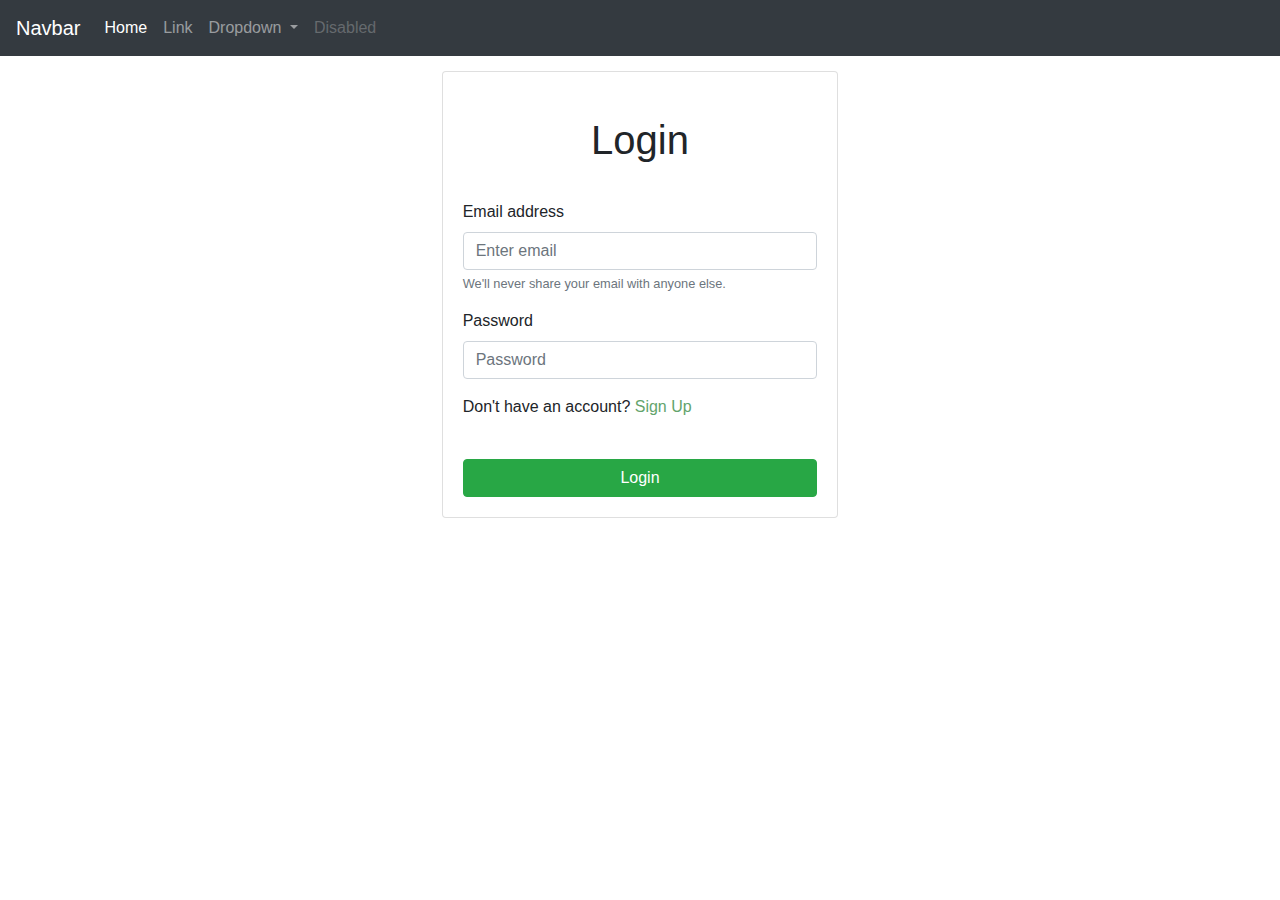
==== index.html @ 2ed1d75c "Initial commit" ====
<!DOCTYPE html>
<html lang="en">

<head>
    <meta charset="UTF-8">
    <meta name="viewport" content="width=device-width, initial-scale=1.0">
    <title>Blog It | Login</title>
    <link rel="stylesheet" href="css/style.css">
    <link rel="stylesheet" href="bootstrap-4.0.0-dist/css/bootstrap.css">
</head>

<body>
    <header>
        <nav class="navbar navbar-expand-lg navbar-dark bg-dark">
            <a class="navbar-brand" href="#">Navbar</a>
            <button class="navbar-toggler" type="button" data-toggle="collapse" data-target="#navbarSupportedContent"
                aria-controls="navbarSupportedContent" aria-expanded="false" aria-label="Toggle navigation">
                <span class="navbar-toggler-icon"></span>
            </button>

            <div class="collapse navbar-collapse" id="navbarSupportedContent">
                <ul class="navbar-nav mr-auto">
                    <li class="nav-item active">
                        <a class="nav-link" href="#">Home <span class="sr-only">(current)</span></a>
                    </li>
                    <li class="nav-item">
                        <a class="nav-link" href="#">Link</a>
                    </li>
                    <li class="nav-item dropdown">
                        <a class="nav-link dropdown-toggle" href="#" id="navbarDropdown" role="button"
                            data-toggle="dropdown" aria-haspopup="true" aria-expanded="false">
                            Dropdown
                        </a>
                        <div class="dropdown-menu" aria-labelledby="navbarDropdown">
                            <a class="dropdown-item" href="#">Action</a>
                            <a class="dropdown-item" href="#">Another action</a>
                            <div class="dropdown-divider"></div>
                            <a class="dropdown-item" href="#">Something else here</a>
                        </div>
                    </li>
                    <li class="nav-item">
                        <a class="nav-link disabled" href="#" tabindex="-1" aria-disabled="true">Disabled</a>
                    </li>
                </ul>
            </div>
        </nav>
    </header>
    <div class="container-fluid">
        <div class="row">
            <div class="col-md-4" id="form">
                <div class="card">
                    <div class="card-body">
                        <br>
                        <h1 class="card-title" style="text-align: center;">Login</h1>
                        <br>
                        <form>
                            <div class="form-group">
                                <label for="userInputEmail">Email address</label>
                                <input type="email" class="form-control" id="email"
                                    aria-describedby="emailHelp" placeholder="Enter email" name="email" required>
                                <small id="emailHelp" class="form-text text-muted">We'll never share your email with
                                    anyone
                                    else.</small>
                            </div>
                            <div class="form-group">
                                <label for="userInputPassword">Password</label>
                                <input type="password" class="form-control" id="password"
                                    placeholder="Password" name="password" required>
                            </div>
                            <p class="card-text">Don't have an account? <a href="signup.html"
                                    style="color: #63A46C;">Sign Up</a></p>
                            <br>
                            <button class="btn btn-block btn-success btn-submit" type="submit">Login</button>
                        </form>
                    </div>
                </div>
            </div>
        </div>

        <script src="js/script.js"></script>
        <script src="https://code.jquery.com/jquery-3.5.1.slim.min.js"
            integrity="sha384-DfXdz2htPH0lsSSs5nCTpuj/zy4C+OGpamoFVy38MVBnE+IbbVYUew+OrCXaRkfj" crossorigin="anonymous">
        </script>
        <script src="https://cdn.jsdelivr.net/npm/popper.js@1.16.0/dist/umd/popper.min.js"
            integrity="sha384-Q6E9RHvbIyZFJoft+2mJbHaEWldlvI9IOYy5n3zV9zzTtmI3UksdQRVvoxMfooAo" crossorigin="anonymous">
        </script>
        <script src="/bootstrap-4.0.0-dist/js/bootstrap.js"></script>
</body>

</html>
---- css/style.css ----
#form{
    margin: auto;
}

.row{
    margin-top: 15px;
}
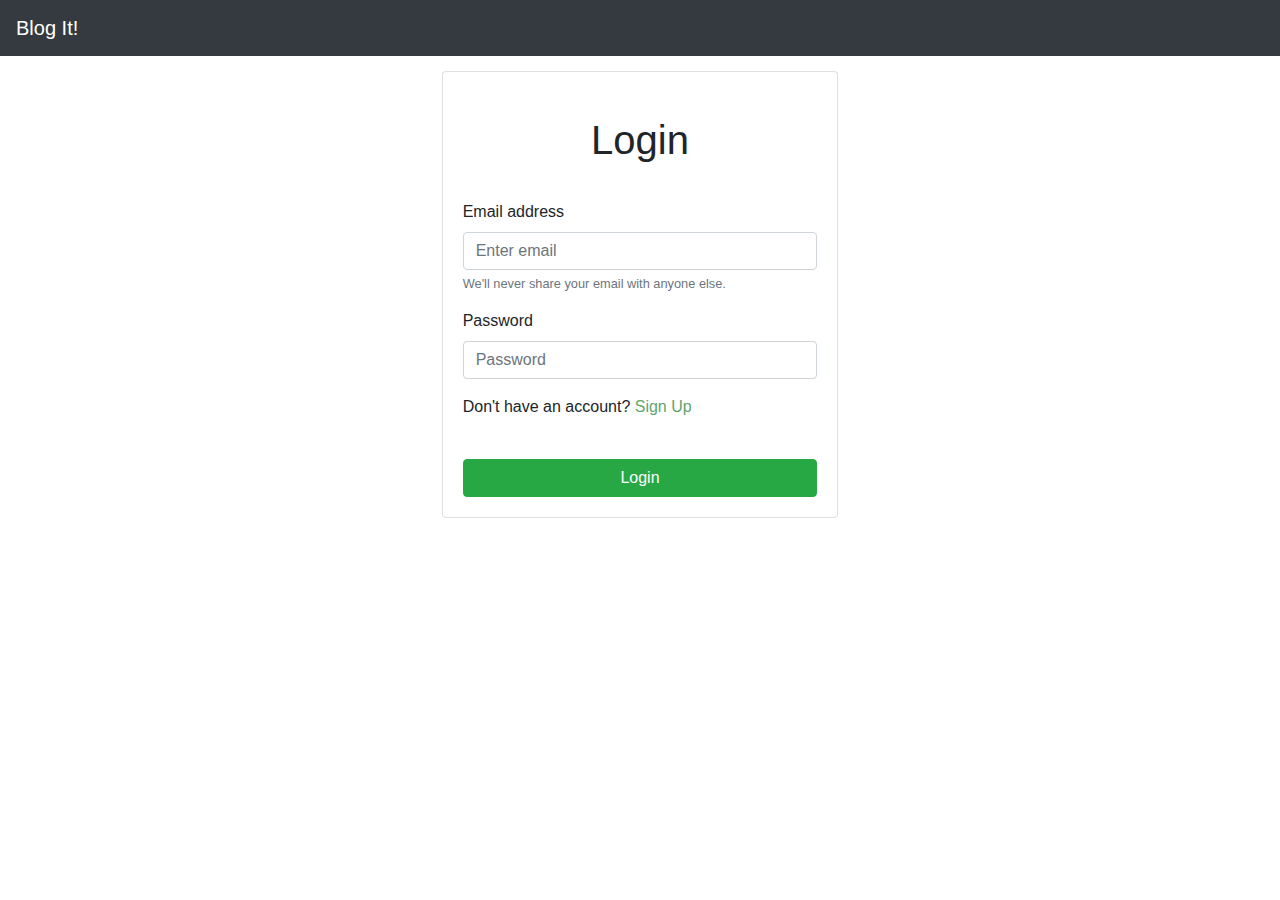
==== commit ecb61e4b: "Initial commit" ====
--- a/index.html
+++ b/index.html
@@ -12,37 +12,11 @@
 <body>
     <header>
         <nav class="navbar navbar-expand-lg navbar-dark bg-dark">
-            <a class="navbar-brand" href="#">Navbar</a>
+            <a class="navbar-brand" href="#">Blog It!</a>
             <button class="navbar-toggler" type="button" data-toggle="collapse" data-target="#navbarSupportedContent"
                 aria-controls="navbarSupportedContent" aria-expanded="false" aria-label="Toggle navigation">
                 <span class="navbar-toggler-icon"></span>
             </button>
-
-            <div class="collapse navbar-collapse" id="navbarSupportedContent">
-                <ul class="navbar-nav mr-auto">
-                    <li class="nav-item active">
-                        <a class="nav-link" href="#">Home <span class="sr-only">(current)</span></a>
-                    </li>
-                    <li class="nav-item">
-                        <a class="nav-link" href="#">Link</a>
-                    </li>
-                    <li class="nav-item dropdown">
-                        <a class="nav-link dropdown-toggle" href="#" id="navbarDropdown" role="button"
-                            data-toggle="dropdown" aria-haspopup="true" aria-expanded="false">
-                            Dropdown
-                        </a>
-                        <div class="dropdown-menu" aria-labelledby="navbarDropdown">
-                            <a class="dropdown-item" href="#">Action</a>
-                            <a class="dropdown-item" href="#">Another action</a>
-                            <div class="dropdown-divider"></div>
-                            <a class="dropdown-item" href="#">Something else here</a>
-                        </div>
-                    </li>
-                    <li class="nav-item">
-                        <a class="nav-link disabled" href="#" tabindex="-1" aria-disabled="true">Disabled</a>
-                    </li>
-                </ul>
-            </div>
         </nav>
     </header>
     <div class="container-fluid">
